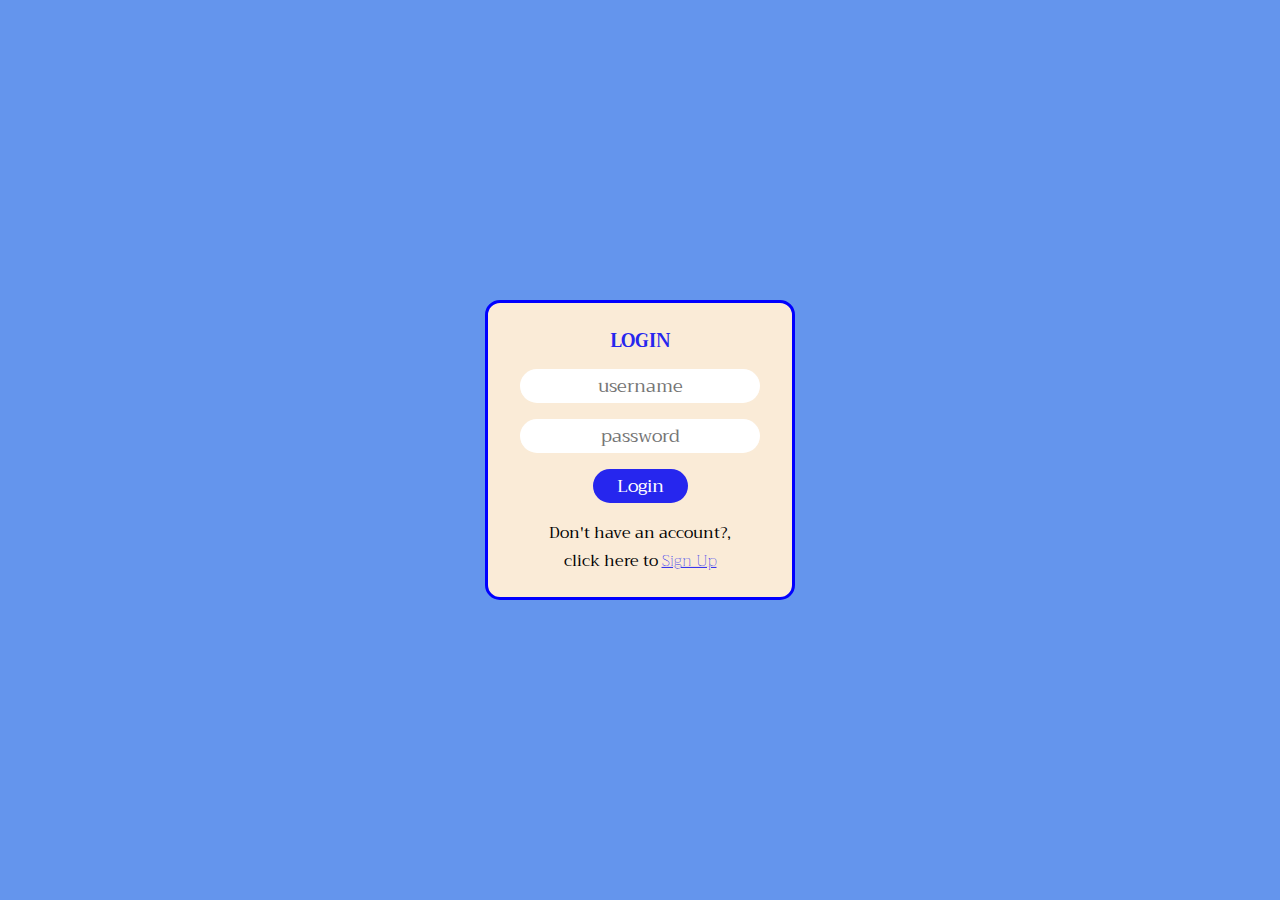
==== assets/html/dashboard.html @ d623c018 "frontend" ====
<!DOCTYPE html>
<html lang="en">
<head>
    <meta charset="UTF-8">
    <meta http-equiv="X-UA-Compatible" content="IE=edge">
    <meta name="viewport" content="width=device-width, initial-scale=1.0">
    <title>LetsQuiz | Dashboard</title>
    <link rel="stylesheet" href="../css/dashboard.css">
    <link rel="stylesheet" href="https://fonts.googleapis.com/css?family=Trirong">
</head>
<body>
    <header>
        <nav class="navbar">
            <div class="logo">
                <h1 class="letsquiz"><span>Lets</span>Quiz</h1>
            </div>
            <div class="navigation">
                <p class="list" id="logged_in_user"></p>
            </div>
        </nav>
        <div class="header2">
            <div class="title">
                <h2>DASHBOARD</h2>
            </div>
            <div class="button">
                <a href="../../index.html"><span><button class="btn-01" style="color: blue; background-color: white">Home</button></span></a> 
            </div> 
        </div>
    </header>
    <section>
        <main>
            <div class="quiz-title">
                <div class="dashboard-title">
                    <h3>PREVIOUS QUIZ DETAILS</h3>
                </div>
                <div class="quiz-section">
                    <div class="quiz">
                        <div class="quiz-details">
                            <div class="radio">
                                <div class="radio-btn">
                                    <p class="details">Quiz Title</p>
                                </div>
                                <div class="radio-btn">
                                    <p class="details">Quiz ID</p>
                                </div>
                                <div class="radio-btn">
                                    <p class="details">Quiz Subject</p>
                                </div>
                            </div>
                        </div>
                        <div class="quiz-button">
                            <a href="#"><button>View Winners</button></a>
                        </div>
                    </div>
                    <div class="quiz">
                        <div class="quiz-details">
                            <div class="radio">
                                <div class="radio-btn">
                                    <p class="details">Quiz Title</p>
                                </div>
                                <div class="radio-btn">
                                    <p class="details">Quiz ID</p>
                                </div>
                                <div class="radio-btn">
                                    <p class="details">Quiz Subject</p>
                                </div>
                            </div>
                        </div>
                        <div class="quiz-button">
                            <a href=><button>View Winners</button></a>
                        </div>
                    </div>
                </div>
            </div>
            <div class="exam">
                <div class="dashboard-title">
                    <h3>PREVIOUS PROCTORED EXAM</h3>
                </div>
                <div class="quiz-section">
                    <div class="quiz">
                        <div class="quiz-details">
                            <div class="radio">
                                <div class="radio-btn">
                                    <p class="details">Quiz Title</p>
                                </div>
                                <div class="radio-btn">
                                    <p class="details">Quiz ID</p>
                                </div>
                                <div class="radio-btn">
                                    <p class="details">Quiz Subject</p>
                                </div>
                           </div>
                        </div>
                        <div class="quiz-button">
                            <a href="#"><button>View Winners</button></a>
                        </div>
                    </div>
                    <div class="quiz">
                        <div class="quiz-details">
                            <div class="radio">
                                <div class="radio-btn">
                                    <p class="details">Quiz Title</p>
                                </div>
                                <div class="radio-btn">
                                    <p class="details">Quiz ID</p>
                                </div>
                                <div class="radio-btn">
                                    <p class="details">Quiz Subject</p>
                                </div>
                            </div>
                        </div>
                        <div class="quiz-button">
                            <a href=><button>View Winners</button></a>
                        </div>
                    </div>
                </div>
            </div>
        </main>
        <aside>
            <div class="dashboard-title">
                <h3>ORGANISE QUIZ</h3>
            </div>
            <section class="organizeQuiz">
                <form>
                    <h3>Provide details</h3>
                    <h5 id="response"></h5> 
                    <div class="form">
                        <input type="text" id="quiz-title" name="quiz-title" placeholder="quiz title">
                    </div>
                    <select class="form2" name="subject" id="subject">
                        <option value="Arts and Literature">Arts and Literature</option>
                        <option value="General Knowledge">General Knowledge</option>
                        <option value="Geography">Geography</option>
                        <option value="History">History</option>
                        <option value="Music">Music</option>
                        <option value="Science">Science</option>
                        <option value="Society and Culture">Society and Culture</option>
                        <option value="Sport and leisure">Sport and leisure</option>
                    </select>
                    <div class="button">
                        <button class="btn-01"id="quiz-btn" type="button">Create Quiz</button> 
                    </div> 
                </form>
            </section>
            <div class="dashboard-title">
                <h3>ACTIVE QUIZ</h3>
            </div>
            <div class="active-quiz">
                <div class="quiz" style="margin:0; width:90%">
                    <div class="quiz-details" style="padding:0">
                        <div class="radio" style="flex-direction:column;align-items:flex-start">
                            <div class="radio-btn" style="margin-bottom: 10px;">
                                <p class="details" id="quiz-head">Quiz Title</p>
                            </div>
                            <div class="radio-btn" style="margin-bottom: 10px;">
                                <p class="details" id="quiz-subject">Quiz Subject</p>
                            </div>
                            <div class="radio-btn" style="margin-bottom: 10px;">
                                <p class="details" id="quiz-id">Quiz ID</p>
                            </div>
                            <div class="radio-btn" style="margin-bottom: 10px;">
                                <p class="details" id="quiz-date">Date Created</p>
                            </div>
                        </div>
                    </div>
                    <div class="quiz-button">
                        <a href="#"><button id="start-btn">Start</button></a>
                    </div>
                </div>
            </div>
        </aside>
    </section>
    <script src="../js/dashboard.js"></script>
</body>
</html>
---- assets/css/dashboard.css ----
html, body {
    margin: 0 auto;
    padding: 0 auto;
    background-color: rgba(217, 217, 243, 0.377);
}

header nav {
    padding-left: 15%;
    padding-right: 15%;
    display: flex;
    justify-content: space-between;
    align-items: center;
    border-bottom: 5px solid orange;
}

.letsquiz span {
    color: rgb(9, 9, 201);
}

.letsquiz {
    color:rgb(38, 38, 238);
    font-size: 2rem;
    font-family: Arial, Helvetica, sans-serif;
}

header nav p {
    padding-left: 20px;
    font-family: Arial, Helvetica, sans-serif;
    font-size: medium;
    color: rgb(126, 120, 120);
}

.header2 {
    display: flex;
    justify-content: space-between;
    padding-left: 15%;
    padding-right: 15%;
    background-color: rgb(9, 9, 201);
    padding-top: 5px;
    padding-bottom: 5px;
}

.title h2 {
    line-height: 0%;
    color: white;
}

.dashboard-title h3 {
    color: rgb(38, 38, 238);
    border-bottom: 2px solid orange;
    width: max-content;
    padding: 5px;
}

section {
    padding-left: 15%;
    padding-right: 15%;
    display: flex;
}

main {
    width: 70%;
}

aside {
    width: 30%;
}

.quiz {
    display: flex;
    justify-content: space-between;
    align-items: center;
    font-size: .9rem;
    margin-left: 3%;
    margin-right: 3%;
    color: black;
    background-color: white;
    padding-top: 10px;
    padding-bottom: 10px;
    border-radius: 25px;
    padding-left: 1rem;
    padding-right: 1rem;
    margin-bottom: 1rem;
}

.radio {
    display: flex;
    justify-content: center;
    align-items: center;
}

.radio-btn, .radio h5 {
    padding-left: 10px;
    padding-right: 10px;
    line-height: 0;
    margin-right: 1rem;
    border-radius: 25px;
    font-weight: bold;
    background-color: rgba(217, 217, 243, 0.377);
}

.radio h5 {
    font-size: medium;
}

.quiz-details h3 {
    margin-bottom: -0.3rem;
}

.quiz-button button {
    padding: .4rem;
    padding-left: 1.4rem;
    padding-right: 1.4rem;
    font-size: .8rem;
    color: red;
    border: 1px solid red;
    border-radius: 25px;
    background-color: white;
    cursor: pointer;
}

.radio-btn p {
    padding-top: -7rem;
}

form {
    text-align: center;
    border: 3px solid blue;
    background-color: rgba(217, 217, 243, 0.377);
    border-radius: 15px;
    padding: 2rem;
    margin-left: -45px;
}

.button button {
    background-color: rgb(38, 38, 238);
    color: white;
    border: none;
    padding-left: 1.5rem;
    padding-right: 1.5rem;
    border-radius: 25px;
    font-size: large;
    font-family: "Trirong", serif;
}


input, select {
    border: none;
    padding-left: 1.5rem;
    padding-right: 1.5rem;
    border-radius: 25px;
    font-size: large;
    font-family: "Trirong", serif;
    margin-bottom: 1rem;
    text-align: center;
    width: 12rem;
    background-color: white;
}

form h3 {
    color: rgb(38, 38, 238);
    margin-top: -10px;
}

form p {
    margin-bottom: -10px;
}

form .footer a {
    color: rgb(38, 38, 238);
    font-weight: 100;    
}

h5 {
    color: rgb(131, 122, 122);
    margin-top: -10px;
}

.header2 {
    display: flex;
}

form h5 {
    color: rgb(131, 122, 122);
    margin-top: -10px;
}

.form2 {
    width: 100%;
}

@media (max-width: 650px) {
    header nav, .header2 {
        padding-left: 3%;
        padding-right: 3%;
    }
    .letsquiz {
        font-size: 1.5rem;
    }
    header nav p {
        font-size: .8rem;
    }
    .title h2, .button {
        font-size: 1.4rem;
    }
    section {
        flex-direction: column-reverse;
        padding: 12px;
    }

    main {
        width: 100%;
    }
    
    aside {
        width: 100%;
    }

    .organizeQuiz {
        width: 80%;
        margin-left: 50px;
    }

    .quiz {
        font-size: .7rem;
        margin-left: 0;
        margin-right: 0;
        padding-top: 7px;
        padding-bottom: 7px;
        border-radius: 25px;
        padding-left: .6rem;
        padding-right: .6rem;
        margin-bottom: 1rem;
    }

    .radio-btn, .radio h5 {
        padding-left: 5px;
        padding-right: 5px;
        line-height: 0;
        margin-right: .6rem;
    }

    .quiz-button button {
        padding-left: .7rem;
        padding-right: .7rem;
        font-size: .7rem;
    }

    .dashboard-title h3 {
        font-size: 1rem;
    }

    .form2 {
        width: 90%;
    }
}
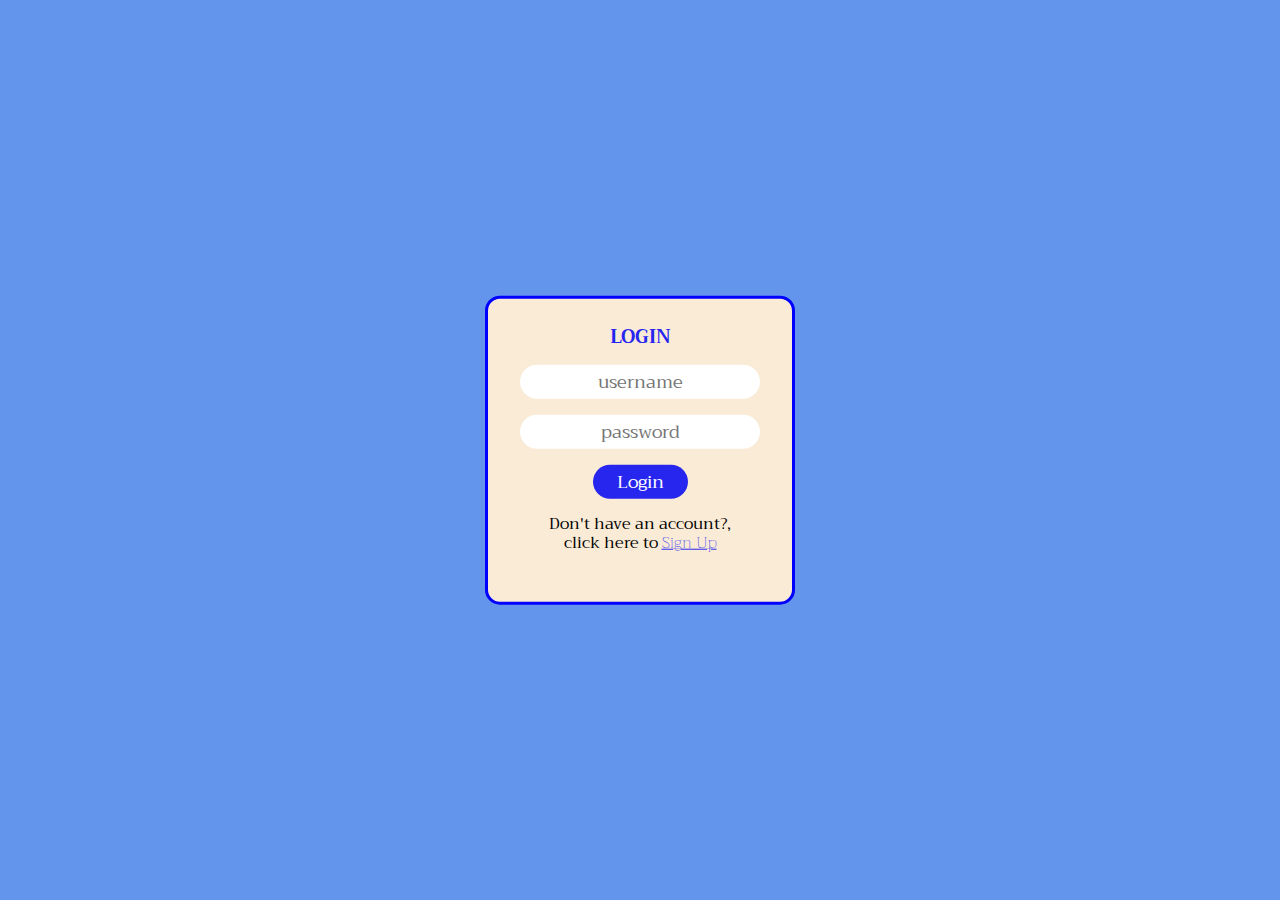
==== commit 0899af6f: "frontend" ====
--- a/assets/html/dashboard.html
+++ b/assets/html/dashboard.html
@@ -34,42 +34,9 @@
                     <h3>PREVIOUS QUIZ DETAILS</h3>
                 </div>
                 <div class="quiz-section">
-                    <div class="quiz">
-                        <div class="quiz-details">
-                            <div class="radio">
-                                <div class="radio-btn">
-                                    <p class="details">Quiz Title</p>
-                                </div>
-                                <div class="radio-btn">
-                                    <p class="details">Quiz ID</p>
-                                </div>
-                                <div class="radio-btn">
-                                    <p class="details">Quiz Subject</p>
-                                </div>
-                            </div>
-                        </div>
-                        <div class="quiz-button">
-                            <a href="#"><button>View Winners</button></a>
-                        </div>
-                    </div>
-                    <div class="quiz">
-                        <div class="quiz-details">
-                            <div class="radio">
-                                <div class="radio-btn">
-                                    <p class="details">Quiz Title</p>
-                                </div>
-                                <div class="radio-btn">
-                                    <p class="details">Quiz ID</p>
-                                </div>
-                                <div class="radio-btn">
-                                    <p class="details">Quiz Subject</p>
-                                </div>
-                            </div>
-                        </div>
-                        <div class="quiz-button">
-                            <a href=><button>View Winners</button></a>
-                        </div>
-                    </div>
+                </div>
+                <div class="quiz-button">
+                    <button id="end_quiz">End all quiz</button>
                 </div>
             </div>
             <div class="exam">
@@ -92,7 +59,7 @@
                            </div>
                         </div>
                         <div class="quiz-button">
-                            <a href="#"><button>View Winners</button></a>
+                            <a href="#"><button>View Details</button></a>
                         </div>
                     </div>
                     <div class="quiz">
@@ -110,7 +77,7 @@
                             </div>
                         </div>
                         <div class="quiz-button">
-                            <a href=><button>View Winners</button></a>
+                            <a href=><button>View Details</button></a>
                         </div>
                     </div>
                 </div>
